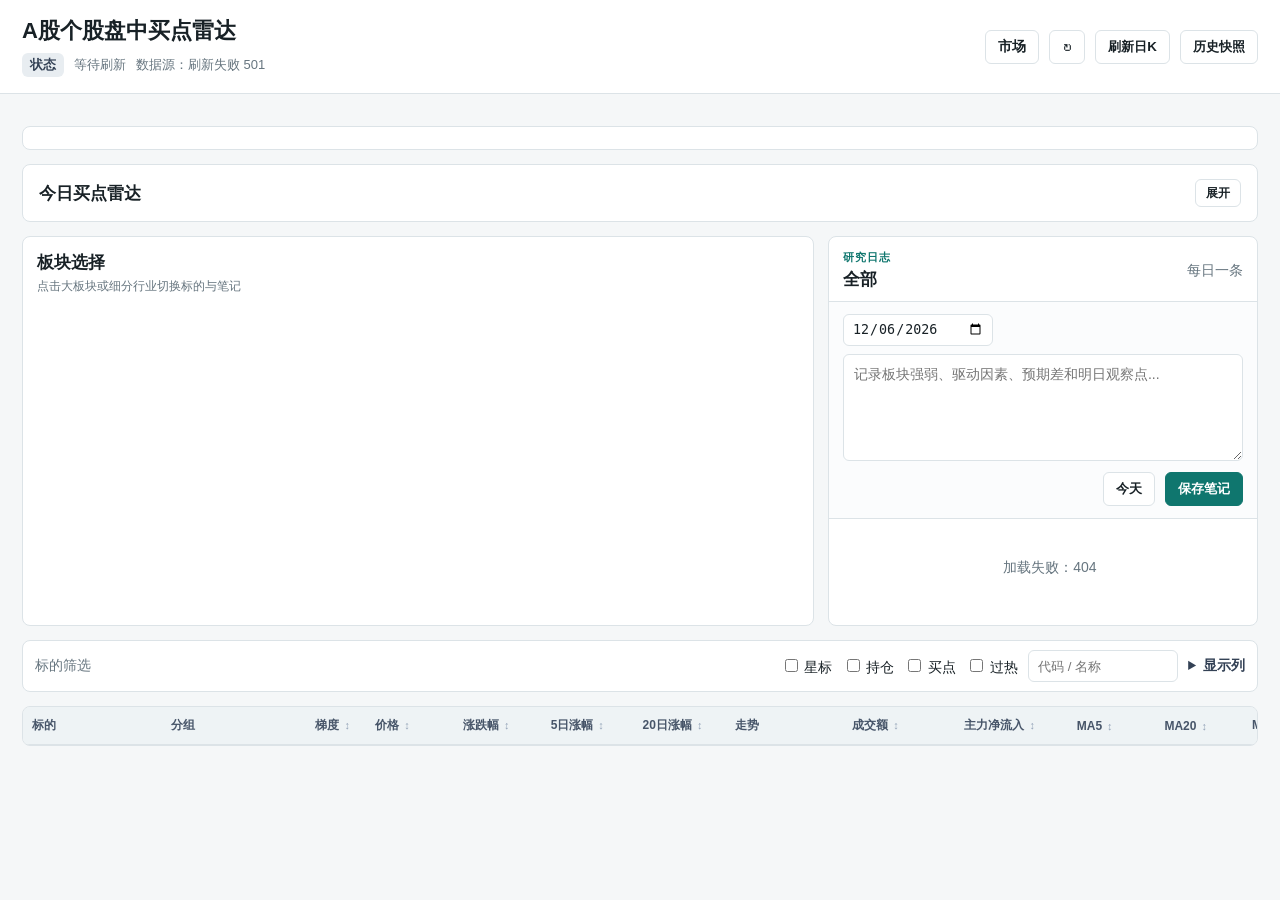
==== static/index.html @ ca3cc3cc "feat: 增加MA斜率和列配置" ====
<!doctype html>
<html lang="zh-CN">
  <head>
    <meta charset="utf-8" />
    <meta name="viewport" content="width=device-width, initial-scale=1" />
    <title>A股个股盘中买点雷达</title>
    <link rel="stylesheet" href="/static/styles.css?v=20260708" />
  </head>
  <body>
    <header class="topbar">
      <div>
        <h1>A股个股盘中买点雷达</h1>
        <div class="meta">
          <span id="sessionBadge" class="badge neutral">状态</span>
          <span id="lastUpdated">等待刷新</span>
          <span id="dataStatus">数据源：--</span>
        </div>
      </div>
      <div class="actions">
        <a class="text-btn nav-btn" href="/market">市场</a>
        <button id="refreshBtn" class="icon-btn" title="刷新行情" aria-label="刷新行情">↻</button>
        <button id="historyBtn" class="text-btn">刷新日K</button>
        <button id="snapshotBtn" class="text-btn" title="查看历史快照">历史快照</button>
      </div>
    </header>

    <main>
      <section class="summary-grid" id="summaryGrid"></section>
      <section class="market-index-panel" id="marketIndexPanel"></section>

      <section class="panel radar-panel collapsed" id="radarPanel">
        <div class="panel-head">
          <div class="panel-title-row">
            <h2>今日买点雷达</h2>
            <span id="radarCount" class="muted"></span>
          </div>
          <button id="radarToggle" class="text-btn compact" type="button" aria-expanded="false">展开</button>
        </div>
        <div id="radarList" class="radar-list"></div>
      </section>

      <section class="sector-workspace">
        <div class="sector-picker">
          <div class="workspace-head">
            <div>
              <h2>板块选择</h2>
              <span class="muted">点击大板块或细分行业切换标的与笔记</span>
            </div>
          </div>
          <div class="segmented" id="groupFilter"></div>
        </div>

        <aside class="notes-panel">
          <div class="notes-head">
            <div>
              <div class="notes-kicker">研究日志</div>
              <h2 id="noteScopeTitle">全部</h2>
            </div>
            <span class="muted">每日一条</span>
          </div>
          <div class="note-editor">
            <input id="noteDate" class="note-date" type="date" />
            <textarea
              id="noteContent"
              rows="4"
              maxlength="20000"
              placeholder="记录板块强弱、驱动因素、预期差和明日观察点..."
            ></textarea>
            <div class="note-editor-actions">
              <span id="noteStatus" class="muted"></span>
              <button id="noteTodayBtn" class="text-btn" type="button">今天</button>
              <button id="noteSaveBtn" class="text-btn primary" type="button">保存笔记</button>
            </div>
          </div>
          <div id="noteTimeline" class="note-timeline"></div>
        </aside>
      </section>

      <section class="toolbar table-toolbar">
        <span class="muted">标的筛选</span>
        <div class="filters">
          <label><input type="checkbox" id="starOnly" /> 星标</label>
          <label><input type="checkbox" id="holdingOnly" /> 持仓</label>
          <label><input type="checkbox" id="actionableOnly" /> 买点</label>
          <label><input type="checkbox" id="overheatOnly" /> 过热</label>
          <input id="searchInput" class="search" type="search" placeholder="代码 / 名称" />
          <details class="column-picker">
            <summary>显示列</summary>
            <div id="columnToggles" class="column-toggle-list"></div>
          </details>
        </div>
      </section>

      <section class="table-wrap">
        <table>
          <thead>
            <tr>
              <th class="col-code">标的</th>
              <th class="col-group">分组</th>
              <th class="col-tier sortable" data-sort="tier">梯度</th>
              <th class="col-price sortable" data-sort="price">价格</th>
              <th class="col-pct sortable" data-sort="pct_chg">涨跌幅</th>
              <th class="col-return-5d sortable" data-sort="return_5d">5日涨幅</th>
              <th class="col-return-20d sortable" data-sort="return_20d">20日涨幅</th>
              <th class="col-sparkline">走势</th>
              <th class="col-amount sortable" data-sort="amount">成交额</th>
              <th class="col-main-inflow sortable" data-sort="main_net_inflow">主力净流入</th>
              <th class="col-ma5-pos sortable" data-sort="dev_ma5">MA5</th>
              <th class="col-ma20-pos sortable" data-sort="dev_ma20">MA20</th>
              <th class="col-ma5-slope sortable" data-sort="ma5_slope">MA5斜率</th>
              <th class="col-ma10-slope sortable" data-sort="ma10_slope">MA10斜率</th>
              <th class="col-rsi sortable" data-sort="rsi14">RSI</th>
              <th class="col-volume-ratio sortable" data-sort="volume_ratio">量比</th>
              <th class="col-signal sortable" data-sort="signal">信号</th>
              <th class="col-signal-detail hidden-col">信号说明</th>
              <th class="col-action hidden-col">动作</th>
            </tr>
          </thead>
          <tbody id="stockBody"></tbody>
        </table>
      </section>
    </main>

    <div id="snapshotOverlay" class="overlay hidden">
      <div class="overlay-card">
        <div class="overlay-head">
          <h2>历史快照</h2>
          <button id="snapshotClose" class="icon-btn" aria-label="关闭">✕</button>
        </div>
        <div id="snapshotList" class="snapshot-list"></div>
      </div>
    </div>

    <script src="/static/app.js?v=20260708"></script>
  </body>
</html>
---- static/styles.css ----
:root {
  --bg: #f5f7f8;
  --panel: #ffffff;
  --text: #182126;
  --muted: #66757f;
  --line: #dce3e7;
  --teal: #0f766e;
  --blue: #2563eb;
  --amber: #b45309;
  --red: #dc2626;
  --green: #15803d;
  --slate: #334155;
}

* {
  box-sizing: border-box;
}

body {
  margin: 0;
  min-width: 1180px;
  background: var(--bg);
  color: var(--text);
  font-family: "Microsoft YaHei", "Segoe UI", Arial, sans-serif;
  font-size: 14px;
  letter-spacing: 0;
}

.topbar {
  position: sticky;
  top: 0;
  z-index: 10;
  display: flex;
  align-items: center;
  justify-content: space-between;
  padding: 16px 22px;
  border-bottom: 1px solid var(--line);
  background: rgba(255, 255, 255, 0.96);
}

h1,
h2 {
  margin: 0;
  font-weight: 700;
}

h1 {
  font-size: 22px;
}

h2 {
  font-size: 17px;
}

main {
  padding: 18px 22px 28px;
}

.meta,
.actions,
.filters,
.panel-head {
  display: flex;
  align-items: center;
  gap: 10px;
}

.meta {
  margin-top: 7px;
  color: var(--muted);
  font-size: 13px;
}

.badge,
.signal-pill {
  display: inline-flex;
  align-items: center;
  justify-content: center;
  min-height: 24px;
  padding: 2px 8px;
  border-radius: 6px;
  font-weight: 700;
  white-space: nowrap;
}

.badge.neutral {
  background: #e8edf1;
  color: var(--slate);
}

.badge.open {
  background: #dcfce7;
  color: var(--green);
}

.badge.closed {
  background: #f1f5f9;
  color: var(--slate);
}

.icon-btn,
.text-btn {
  height: 34px;
  border: 1px solid var(--line);
  border-radius: 6px;
  background: #fff;
  color: var(--text);
  cursor: pointer;
}

.icon-btn {
  width: 36px;
  font-size: 18px;
}

.text-btn {
  padding: 0 12px;
  font-weight: 700;
}

.nav-btn {
  display: inline-flex;
  align-items: center;
  justify-content: center;
  text-decoration: none;
}

.icon-btn:hover,
.text-btn:hover {
  border-color: #94a3b8;
}

.summary-grid {
  display: grid;
  grid-template-columns: repeat(5, minmax(0, 1fr)) 2fr repeat(3, minmax(0, 1fr));
  gap: 12px;
  margin-bottom: 14px;
}

.summary-item,
.market-index-panel,
.panel,
.toolbar,
.table-wrap {
  border: 1px solid var(--line);
  border-radius: 8px;
  background: var(--panel);
}

.summary-item {
  padding: 13px 14px;
}

.summary-label {
  color: var(--muted);
  font-size: 12px;
}

.summary-value {
  margin-top: 5px;
  font-size: 24px;
  font-weight: 800;
}

.summary-wide {
  grid-column: span 1;
}

.market-index-panel {
  margin-bottom: 14px;
  padding: 11px 14px;
}

.market-index-list {
  display: grid;
  grid-template-columns: repeat(4, minmax(0, 1fr));
  gap: 10px;
}

.market-index-item {
  display: grid;
  grid-template-columns: minmax(86px, 0.75fr) minmax(110px, 1fr);
  align-items: center;
  gap: 9px;
  min-width: 0;
}

.market-index-name {
  color: var(--muted);
  font-size: 12px;
  font-weight: 700;
}

.market-index-point {
  margin-top: 2px;
  font-size: 18px;
  font-weight: 900;
}

.market-index-anchor {
  display: flex;
  flex-wrap: wrap;
  column-gap: 8px;
  row-gap: 1px;
  margin-top: 1px;
  color: var(--muted);
  font-size: 11px;
}

.market-index-change {
  display: flex;
  gap: 7px;
  margin-top: 1px;
  font-size: 12px;
  white-space: nowrap;
}

.market-index-chart {
  min-width: 0;
}

.market-sparkline {
  display: block;
  width: 100%;
  height: 42px;
}

.market-index-empty {
  padding-top: 14px;
}

.up-down-bar {
  display: flex;
  align-items: center;
  gap: 8px;
  font-size: 18px;
}

.bar-track {
  flex: 1;
  display: flex;
  height: 14px;
  border-radius: 4px;
  background: #e8edf1;
  overflow: hidden;
}

.bar-fill {
  height: 100%;
  min-width: 0;
}

.up-fill {
  background: var(--red);
  border-radius: 4px 0 0 4px;
}

.down-fill {
  background: var(--green);
  border-radius: 0 4px 4px 0;
}

.group-pct {
  margin-left: 6px;
  font-size: 11px;
  font-weight: 700;
}

.group-cluster {
  display: inline-flex;
  align-items: center;
  flex-wrap: wrap;
  gap: 6px;
  padding: 6px 8px;
  border: 1.5px dashed #b0bec5;
  border-radius: 8px;
  background: #f5f8fa;
  margin-left: 4px;
}

.group-cluster-label {
  color: var(--muted);
  font-size: 12px;
  font-weight: 800;
  padding: 0 2px;
}

.group-cluster button {
  font-size: 12px;
  height: 26px;
  padding: 0 8px;
}

.group-cluster button.active {
  border-color: var(--teal);
  background: #e6fffb;
  color: var(--teal);
  font-weight: 800;
}

.segmented button .group-pct {
  pointer-events: none;
}

.group-star-toggle {
  display: inline-flex;
  align-items: center;
  justify-content: center;
  width: 16px;
  height: 16px;
  margin-left: 4px;
  border-radius: 4px;
  color: #b0b8c1;
  line-height: 1;
  cursor: pointer;
  user-select: none;
}

.group-star-toggle:hover {
  background: #fef3c7;
  color: #ca8a04;
}

.group-star-toggle.starred {
  color: #ca8a04;
}

.panel {
  margin-bottom: 14px;
}

.panel-head {
  justify-content: space-between;
  padding: 14px 16px 10px;
}

.panel-title-row {
  display: flex;
  align-items: baseline;
  gap: 10px;
}

.text-btn.compact {
  height: 28px;
  padding: 0 10px;
  font-size: 12px;
}

.muted {
  color: var(--muted);
}

.radar-panel.collapsed .radar-list {
  display: none;
}

.radar-panel.collapsed .panel-head {
  padding-bottom: 14px;
}

.radar-list {
  display: grid;
  grid-template-columns: repeat(4, minmax(0, 1fr));
  gap: 10px;
  padding: 0 16px 16px;
}

.radar-card {
  border: 1px solid var(--line);
  border-radius: 8px;
  padding: 11px 12px;
  min-height: 118px;
  background: #fbfcfd;
}

.radar-title {
  display: flex;
  justify-content: space-between;
  gap: 8px;
  font-weight: 800;
}

.radar-metrics {
  display: grid;
  grid-template-columns: 1fr 1fr;
  gap: 4px 10px;
  margin: 9px 0;
  color: var(--muted);
  font-size: 12px;
}

.radar-action {
  color: var(--text);
  line-height: 1.45;
}

.toolbar {
  display: flex;
  align-items: center;
  justify-content: space-between;
  gap: 14px;
  margin-bottom: 14px;
  padding: 12px;
}

.sector-workspace {
  display: grid;
  grid-template-columns: minmax(720px, 1.35fr) minmax(430px, 0.65fr);
  gap: 14px;
  margin-bottom: 14px;
}

.sector-picker,
.notes-panel {
  border: 1px solid var(--line);
  border-radius: 8px;
  background: var(--panel);
}

.sector-picker {
  min-height: 390px;
  padding: 14px;
}

.workspace-head,
.notes-head,
.note-editor-actions {
  display: flex;
  align-items: center;
  justify-content: space-between;
  gap: 10px;
}

.workspace-head {
  margin-bottom: 12px;
}

.workspace-head .muted {
  display: inline-block;
  margin-top: 4px;
  font-size: 12px;
}

.segmented {
  display: flex;
  flex-wrap: wrap;
  gap: 6px;
  max-width: none;
}

.segmented button {
  height: 30px;
  border: 1px solid var(--line);
  border-radius: 6px;
  background: #fff;
  color: var(--slate);
  cursor: pointer;
}

.segmented button.active {
  border-color: var(--teal);
  background: #e6fffb;
  color: var(--teal);
  font-weight: 800;
}

.group-family-btn {
  border: 0 !important;
  background: transparent !important;
  color: var(--muted) !important;
  font-size: 12px !important;
  font-weight: 800;
  padding: 0 2px !important;
  display: inline-flex !important;
  align-items: center;
  gap: 2px;
}

.group-family-btn:hover,
.group-family-btn.active {
  color: var(--teal) !important;
}

.family-breadth {
  margin-left: 4px;
  font-size: 12px;
  font-weight: 700;
  color: var(--muted);
  white-space: nowrap;
}

.notes-panel {
  min-height: 390px;
  max-height: 520px;
  display: flex;
  flex-direction: column;
  overflow: hidden;
}

.notes-head {
  padding: 13px 14px 10px;
  border-bottom: 1px solid var(--line);
}

.notes-kicker {
  margin-bottom: 3px;
  color: var(--teal);
  font-size: 11px;
  font-weight: 800;
  letter-spacing: 0.08em;
}

.note-editor {
  padding: 12px 14px;
  border-bottom: 1px solid var(--line);
  background: #fbfcfd;
}

.note-date {
  width: 150px;
  height: 32px;
  margin-bottom: 8px;
  padding: 0 8px;
  border: 1px solid var(--line);
  border-radius: 6px;
  background: #fff;
  color: var(--text);
}

.note-editor textarea {
  width: 100%;
  min-height: 92px;
  resize: vertical;
  padding: 9px 10px;
  border: 1px solid var(--line);
  border-radius: 6px;
  background: #fff;
  color: var(--text);
  font: inherit;
  line-height: 1.55;
}

.note-editor textarea:focus,
.note-date:focus {
  border-color: var(--teal);
  outline: 2px solid rgba(15, 118, 110, 0.12);
}

.note-editor-actions {
  margin-top: 8px;
}

.note-editor-actions #noteStatus {
  flex: 1;
  font-size: 12px;
}

.text-btn.primary {
  border-color: var(--teal);
  background: var(--teal);
  color: #fff;
}

.note-timeline {
  flex: 1;
  overflow-y: auto;
  padding: 12px 14px 14px 28px;
}

.note-entry {
  position: relative;
  padding: 0 0 18px 18px;
  border-left: 2px solid #cbd5e1;
}

.note-entry:last-child {
  padding-bottom: 0;
  border-left-color: transparent;
}

.note-entry::before {
  content: "";
  position: absolute;
  left: -6px;
  top: 4px;
  width: 10px;
  height: 10px;
  border: 2px solid #fff;
  border-radius: 50%;
  background: var(--teal);
  box-shadow: 0 0 0 1px var(--teal);
}

.note-entry-head {
  display: flex;
  align-items: center;
  justify-content: space-between;
  gap: 8px;
  margin-bottom: 6px;
}

.note-entry-date {
  font-weight: 800;
}

.note-entry-time {
  margin-left: 7px;
  color: var(--muted);
  font-size: 11px;
}

.note-entry-actions {
  display: flex;
  gap: 6px;
}

.note-entry-actions button {
  border: 0;
  background: transparent;
  color: var(--teal);
  cursor: pointer;
  font-size: 12px;
}

.note-entry-actions .note-delete {
  color: #b91c1c;
}

.note-entry-content {
  color: #334155;
  line-height: 1.65;
  overflow-wrap: anywhere;
}

.note-empty {
  padding: 28px 8px;
  color: var(--muted);
  text-align: center;
}

.table-toolbar {
  padding: 9px 12px;
}

.filters label {
  white-space: nowrap;
}

.column-picker {
  position: relative;
}

.column-picker summary {
  cursor: pointer;
  font-weight: 700;
  color: var(--slate);
  white-space: nowrap;
}

.column-toggle-list {
  position: absolute;
  right: 0;
  z-index: 20;
  display: grid;
  grid-template-columns: repeat(2, max-content);
  gap: 6px 12px;
  min-width: 260px;
  margin-top: 8px;
  padding: 10px 12px;
  border: 1px solid var(--line);
  border-radius: 8px;
  background: #fff;
  box-shadow: 0 10px 24px rgba(15, 23, 42, 0.12);
}

.hidden-col {
  display: none !important;
}

.search {
  height: 32px;
  width: 150px;
  border: 1px solid var(--line);
  border-radius: 6px;
  padding: 0 9px;
}

.market-main {
  max-width: 1680px;
  margin: 0 auto;
}

.market-date {
  margin: 0;
}

.market-summary-grid {
  grid-template-columns: repeat(5, minmax(0, 1fr));
}

.market-toolbar {
  margin-top: 0;
}

.market-select {
  height: 32px;
  min-width: 132px;
  border: 1px solid var(--line);
  border-radius: 6px;
  padding: 0 8px;
  background: #fff;
  color: var(--text);
}

.market-search {
  width: 240px;
}

.market-layout {
  display: grid;
  grid-template-columns: minmax(420px, 0.48fr) minmax(640px, 1fr);
  gap: 14px;
  align-items: start;
}

.market-side {
  display: grid;
  gap: 14px;
}

.market-section-panel,
.market-source-panel,
.market-timeline-panel {
  margin-bottom: 0;
}

.market-sections {
  padding: 0 14px 14px;
}

.market-section {
  padding: 12px 0;
  border-top: 1px solid var(--line);
}

.market-section:first-child {
  border-top: 0;
  padding-top: 0;
}

.market-section h3 {
  margin: 0 0 8px;
  font-size: 13px;
}

.market-section-head,
.section-actions {
  display: flex;
  align-items: center;
  justify-content: space-between;
  gap: 8px;
}

.section-actions {
  flex-wrap: wrap;
}

.section-toggle {
  height: 26px;
  padding: 0 9px;
  border: 1px solid var(--line);
  border-radius: 6px;
  background: #fff;
  color: var(--teal);
  cursor: pointer;
  font-size: 12px;
  font-weight: 800;
  white-space: nowrap;
}

.section-toggle:hover {
  border-color: var(--teal);
  background: #e6fffb;
}

.market-section.collapsed .market-section-items {
  display: none;
}

.market-section-items {
  display: grid;
  gap: 8px;
}

.market-section-item {
  padding: 9px 10px;
  border: 1px solid var(--line);
  border-radius: 7px;
  background: #fbfcfd;
  line-height: 1.55;
}

.compact-empty {
  padding: 10px;
  text-align: left;
}

.market-section-item.auto-hit {
  border-color: #bfdbfe;
  background: #f8fbff;
}

.source-summary {
  display: grid;
  gap: 8px;
  padding: 0 14px 14px;
}

.source-row {
  padding: 9px 10px;
  border: 1px solid var(--line);
  border-radius: 7px;
  background: #fbfcfd;
}

.source-row > div:first-child {
  display: flex;
  justify-content: space-between;
  gap: 8px;
}

.source-row.ok strong {
  color: var(--teal);
}

.source-row.bad {
  border-color: #fecaca;
  background: #fff7f7;
}

.source-error {
  margin-top: 5px;
  color: #b91c1c;
  font-size: 12px;
  overflow-wrap: anywhere;
}

.timeline-list {
  padding: 0 16px 18px;
}

.timeline-item {
  display: grid;
  grid-template-columns: 26px minmax(0, 1fr);
  gap: 10px;
}

.timeline-stem {
  position: relative;
  display: flex;
  justify-content: center;
}

.timeline-stem::before {
  content: "";
  position: absolute;
  top: 0;
  bottom: 0;
  width: 2px;
  background: #cbd5e1;
}

.timeline-stem span {
  position: relative;
  z-index: 1;
  width: 11px;
  height: 11px;
  margin-top: 17px;
  border: 2px solid #fff;
  border-radius: 50%;
  background: var(--teal);
  box-shadow: 0 0 0 1px var(--teal);
}

.timeline-card {
  margin-bottom: 12px;
  padding: 12px 14px;
  border: 1px solid var(--line);
  border-radius: 8px;
  background: #fff;
}

.timeline-item.auto-hit .timeline-card {
  border-color: #bfdbfe;
}

.timeline-item.marked .timeline-card {
  border-color: #f59e0b;
  background: #fffbeb;
  box-shadow: inset 3px 0 0 #f59e0b;
}

.timeline-item.important-news .timeline-card {
  border-color: #fecaca;
}

.timeline-item.important-news .timeline-card h3,
.timeline-item.important-news .timeline-content {
  color: #b91c1c;
}

.timeline-head,
.timeline-actions {
  display: flex;
  align-items: center;
  justify-content: space-between;
  gap: 8px;
}

.timeline-time {
  color: var(--muted);
  font-size: 12px;
  font-weight: 700;
}

.timeline-source {
  margin-left: 8px;
  color: var(--teal);
  font-size: 12px;
  font-weight: 800;
}

.timeline-card h3 {
  margin: 8px 0 6px;
  font-size: 16px;
  line-height: 1.45;
}

.timeline-card p {
  margin: 0;
  color: #334155;
  line-height: 1.7;
  overflow-wrap: anywhere;
}

.timeline-content {
  color: #334155;
  line-height: 1.7;
  overflow-wrap: anywhere;
}

.formatted-text {
  display: grid;
  gap: 3px;
  overflow-wrap: anywhere;
}

.formatted-text strong,
.timeline-card h3 strong,
.timeline-content strong {
  font-weight: 900;
  color: #111827;
}

.timeline-item.important-news .timeline-card h3 strong,
.timeline-item.important-news .timeline-content strong {
  color: inherit;
}

.timeline-actions button {
  height: 26px;
  padding: 0 9px;
  border: 1px solid var(--line);
  border-radius: 6px;
  background: #fff;
  color: var(--text);
  cursor: pointer;
  font-size: 12px;
  font-weight: 700;
}

.timeline-actions button:hover {
  border-color: #94a3b8;
}

.timeline-actions .market-mark-btn.active {
  border-color: #f59e0b;
  background: #fef3c7;
  color: #92400e;
}

.match-tags {
  display: flex;
  flex-wrap: wrap;
  gap: 6px;
  margin-top: 9px;
}

.match-tag,
.match-reason {
  display: inline-flex;
  align-items: center;
  min-height: 22px;
  padding: 2px 7px;
  border-radius: 6px;
  font-size: 12px;
  font-weight: 700;
}

.match-tag.stock {
  background: #dbeafe;
  color: var(--blue);
}

.match-tag.group {
  background: #e6fffb;
  color: var(--teal);
}

.match-reason {
  background: #f1f5f9;
  color: var(--muted);
  font-weight: 600;
}

.importance-badge,
.duplicate-badge {
  display: inline-flex;
  align-items: center;
  min-height: 21px;
  margin-left: 6px;
  padding: 1px 7px;
  border-radius: 6px;
  font-size: 12px;
  font-weight: 800;
  vertical-align: middle;
}

.importance-badge.high {
  background: #fff;
  border: 1px solid #fecaca;
  color: #b91c1c;
}

.importance-badge.mid {
  background: #fef3c7;
  color: var(--amber);
}

.importance-badge.low {
  background: #f1f5f9;
  color: var(--muted);
}

.duplicate-badge {
  background: #e0f2fe;
  color: #0369a1;
}

.timeline-raw {
  max-height: 320px;
  overflow: auto;
  margin: 10px 0 0;
  padding: 10px;
  border: 1px solid var(--line);
  border-radius: 7px;
  background: #0f172a;
  color: #e2e8f0;
  font-size: 12px;
  line-height: 1.5;
  white-space: pre-wrap;
}

.hidden {
  display: none !important;
}

.table-wrap {
  overflow-x: auto;
}

table {
  width: 100%;
  min-width: 1680px;
  border-collapse: collapse;
  table-layout: fixed;
}

th,
td {
  padding: 10px 9px;
  border-bottom: 1px solid var(--line);
  text-align: left;
  vertical-align: middle;
}

th {
  background: #eef3f5;
  color: #475569;
  font-size: 12px;
}

th.sortable {
  cursor: pointer;
  user-select: none;
}

th.sortable::after {
  content: "↕";
  display: inline-block;
  margin-left: 5px;
  color: #94a3b8;
  font-size: 11px;
}

th.sortable.sorted {
  color: #0f766e;
}

th.sortable.sorted[data-direction="desc"]::after {
  content: "↓";
  color: #0f766e;
}

th.sortable.sorted[data-direction="asc"]::after {
  content: "↑";
  color: #0f766e;
}

th.sortable:hover {
  background: #e2edf0;
}

tbody tr {
  cursor: pointer;
}

tbody tr:hover {
  background: #f8fafc;
}

.col-code {
  width: 130px;
}

.col-group {
  width: 135px;
}

.col-tier {
  width: 56px;
}

.col-price {
  width: 82px;
}

.col-pct {
  width: 82px;
}

.col-return-5d,
.col-return-20d {
  width: 86px;
}

.col-sparkline {
  width: 110px;
}

.col-amount,
.col-main-inflow {
  width: 105px;
}

.col-ma5-pos,
.col-ma5-slope,
.col-ma10-slope,
.col-ma20-pos {
  width: 82px;
}

.col-rsi,
.col-volume-ratio {
  width: 82px;
}

.col-signal {
  width: 102px;
}

.col-signal-detail {
  width: 360px;
  min-width: 280px;
}

.col-action {
  width: 160px;
}

.sparkline {
  display: block;
  width: 100%;
  height: 30px;
}

.signal-detail {
  font-size: 12px;
  color: var(--slate);
  line-height: 1.5;
  white-space: normal;
  word-break: break-all;
}

.stock-name {
  font-weight: 800;
}

.stock-code {
  margin-top: 2px;
  color: var(--muted);
  font-size: 12px;
}

.stock-code-line {
  display: flex;
  align-items: center;
  gap: 6px;
  margin-top: 3px;
}

.group-cell {
  line-height: 1.35;
}

.group-main,
.group-extra {
  display: block;
}

.group-extra {
  margin-top: 3px;
  color: var(--muted);
  font-size: 12px;
  overflow-wrap: anywhere;
}

.copy-code {
  height: 20px;
  padding: 0 5px;
  border: 1px solid transparent;
  border-radius: 4px;
  background: transparent;
  color: #47739a;
  font: inherit;
  font-size: 12px;
  cursor: copy;
  user-select: text;
}

.copy-code:hover {
  border-color: #b7c9d6;
  background: #eef6fa;
}

.copy-code.restricted-board-code {
  color: var(--amber);
  font-weight: 800;
  text-decoration: underline dotted currentColor 2px;
  text-underline-offset: 3px;
}

.copy-code.copied {
  border-color: #86efac;
  background: #dcfce7;
  color: var(--green);
  font-weight: 800;
}

.board-badge {
  display: inline-flex;
  align-items: center;
  justify-content: center;
  min-width: 18px;
  height: 18px;
  padding: 0 4px;
  border-radius: 5px;
  background: #fef3c7;
  color: var(--amber);
  font-size: 11px;
  font-weight: 900;
  line-height: 1;
  vertical-align: middle;
  white-space: nowrap;
}

.board-badge.sci {
  background: #ede9fe;
  color: #6d28d9;
}

.stock-code .board-badge {
  margin: 0 4px;
}

.watch-mark {
  color: var(--muted);
  font-size: 12px;
}

.star {
  color: #ca8a04;
}

.star-toggle {
  display: inline-flex;
  align-items: center;
  justify-content: center;
  width: 22px;
  height: 22px;
  padding: 0;
  border: none;
  border-radius: 4px;
  background: transparent;
  color: #b0b8c1;
  font-size: 16px;
  line-height: 1;
  cursor: pointer;
  user-select: none;
  transition: color 0.15s, background 0.15s;
}

.star-toggle:hover {
  background: #fef3c7;
  color: #ca8a04;
}

.star-toggle.starred {
  color: #ca8a04;
}

.star-toggle.starred:hover {
  background: #fef3c7;
  color: #a16207;
}

.holding-toggle {
  display: inline-flex;
  align-items: center;
  justify-content: center;
  min-width: 22px;
  height: 20px;
  padding: 0 4px;
  border: 1px solid #cbd5e1;
  border-radius: 4px;
  background: #fff;
  color: #94a3b8;
  font-size: 11px;
  font-weight: 800;
  line-height: 1;
  cursor: pointer;
}

.holding-toggle:hover {
  border-color: var(--teal);
  color: var(--teal);
}

.holding-toggle.active {
  border-color: var(--teal);
  background: #ccfbf1;
  color: var(--teal);
}

.pos {
  color: var(--red);
  font-weight: 800;
}

.neg {
  color: var(--green);
  font-weight: 800;
}

.signal-pill.buy {
  background: #dcfce7;
  color: var(--green);
}

.signal-pill.watch {
  background: #dbeafe;
  color: var(--blue);
}

.signal-pill.wait {
  background: #fef3c7;
  color: var(--amber);
}

.signal-pill.hot,
.signal-pill.weak {
  background: #fee2e2;
  color: var(--red);
}

.signal-pill.neutral {
  background: #f1f5f9;
  color: var(--slate);
}

.tier-badge {
  display: inline-flex;
  align-items: center;
  justify-content: center;
  min-height: 22px;
  padding: 2px 8px;
  border-radius: 10px;
  font-weight: 800;
  font-size: 12px;
  white-space: nowrap;
}

.tier-badge.t1 {
  background: #dcfce7;
  color: var(--green);
}

.tier-badge.t2 {
  background: #dbeafe;
  color: var(--blue);
}

.tier-badge.t3 {
  background: #fef3c7;
  color: var(--amber);
}

.detail-row td {
  background: #fbfcfd;
  padding: 0;
}

.detail {
  display: grid;
  grid-template-columns: 1.2fr 1fr 1fr;
  gap: 14px;
  padding: 14px 16px;
  cursor: default;
}

.detail h3 {
  margin: 0 0 8px;
  font-size: 13px;
}

.detail ul {
  margin: 0;
  padding-left: 18px;
  color: #334155;
  line-height: 1.55;
}

.stock-note-panel {
  grid-column: 1 / -1;
  margin-top: 2px;
  padding-top: 14px;
  border-top: 1px solid var(--line);
}

.stock-note-heading {
  display: flex;
  align-items: center;
  justify-content: space-between;
  gap: 10px;
  margin-bottom: 10px;
}

.stock-note-heading h3 {
  margin: 0;
}

.stock-note-workspace {
  display: grid;
  grid-template-columns: minmax(320px, 0.8fr) minmax(420px, 1.2fr);
  gap: 14px;
}

.stock-note-editor {
  padding: 11px;
  border: 1px solid var(--line);
  border-radius: 7px;
  background: #fff;
}

.stock-note-editor textarea {
  width: 100%;
  min-height: 90px;
  resize: vertical;
  padding: 9px 10px;
  border: 1px solid var(--line);
  border-radius: 6px;
  background: #fff;
  color: var(--text);
  font: inherit;
  line-height: 1.55;
}

.stock-note-editor textarea:focus {
  border-color: var(--teal);
  outline: 2px solid rgba(15, 118, 110, 0.12);
}

.stock-note-timeline {
  max-height: 245px;
  overflow-y: auto;
  padding: 9px 10px 9px 24px;
  border: 1px solid var(--line);
  border-radius: 7px;
  background: #fff;
}

.empty {
  padding: 18px;
  color: var(--muted);
}

/* ── Snapshot Overlay ── */

.overlay {
  position: fixed;
  inset: 0;
  z-index: 100;
  display: flex;
  align-items: flex-start;
  justify-content: center;
  padding-top: 80px;
  background: rgba(0, 0, 0, 0.35);
}

.overlay.hidden {
  display: none;
}

.overlay-card {
  width: 520px;
  max-height: 70vh;
  border-radius: 10px;
  background: var(--panel);
  box-shadow: 0 8px 30px rgba(0, 0, 0, 0.18);
  display: flex;
  flex-direction: column;
  overflow: hidden;
}

.overlay-head {
  display: flex;
  align-items: center;
  justify-content: space-between;
  padding: 16px 20px;
  border-bottom: 1px solid var(--line);
}

.overlay-head h2 {
  font-size: 17px;
}

.snapshot-list {
  overflow-y: auto;
  padding: 10px 12px;
}

.snapshot-item {
  display: flex;
  align-items: center;
  gap: 14px;
  padding: 12px 14px;
  border: 1px solid var(--line);
  border-radius: 8px;
  margin-bottom: 8px;
  background: #fbfcfd;
  transition: background 0.15s;
}

.snapshot-item:hover {
  background: #f0f7f7;
}

.snapshot-item.active {
  border-color: var(--teal);
  background: #e6fffb;
}

.snapshot-time {
  font-weight: 700;
  font-size: 14px;
  white-space: nowrap;
}

.snapshot-stats {
  flex: 1;
  display: flex;
  gap: 10px;
  color: var(--muted);
  font-size: 13px;
}

.snapshot-actions {
  display: flex;
  gap: 8px;
}

.snapshot-view-btn {
  height: 28px;
  padding: 0 14px;
  border: 1px solid var(--line);
  border-radius: 6px;
  background: #fff;
  color: var(--teal);
  font-weight: 700;
  font-size: 13px;
  cursor: pointer;
  white-space: nowrap;
}

.snapshot-view-btn:hover {
  border-color: var(--teal);
  background: #e6fffb;
}

.snapshot-delete-btn {
  height: 28px;
  padding: 0 12px;
  border: 1px solid #fecaca;
  border-radius: 6px;
  background: #fff;
  color: #b91c1c;
  font-weight: 700;
  font-size: 13px;
  cursor: pointer;
  white-space: nowrap;
}

.snapshot-delete-btn:hover {
  border-color: #dc2626;
  background: #fef2f2;
}

@media (max-width: 900px) {
  body {
    min-width: 0;
  }

  .topbar,
  .toolbar {
    align-items: flex-start;
    flex-direction: column;
  }

  .summary-grid,
  .market-summary-grid,
  .radar-list {
    grid-template-columns: 1fr;
  }

  .market-index-list {
    grid-template-columns: 1fr;
  }

  .sector-workspace {
    grid-template-columns: 1fr;
  }

  .market-layout {
    grid-template-columns: 1fr;
  }

  .market-search {
    width: 100%;
  }

  .timeline-head {
    align-items: flex-start;
    flex-direction: column;
  }

  .stock-note-workspace {
    grid-template-columns: 1fr;
  }

  .table-wrap {
    overflow-x: auto;
  }
}
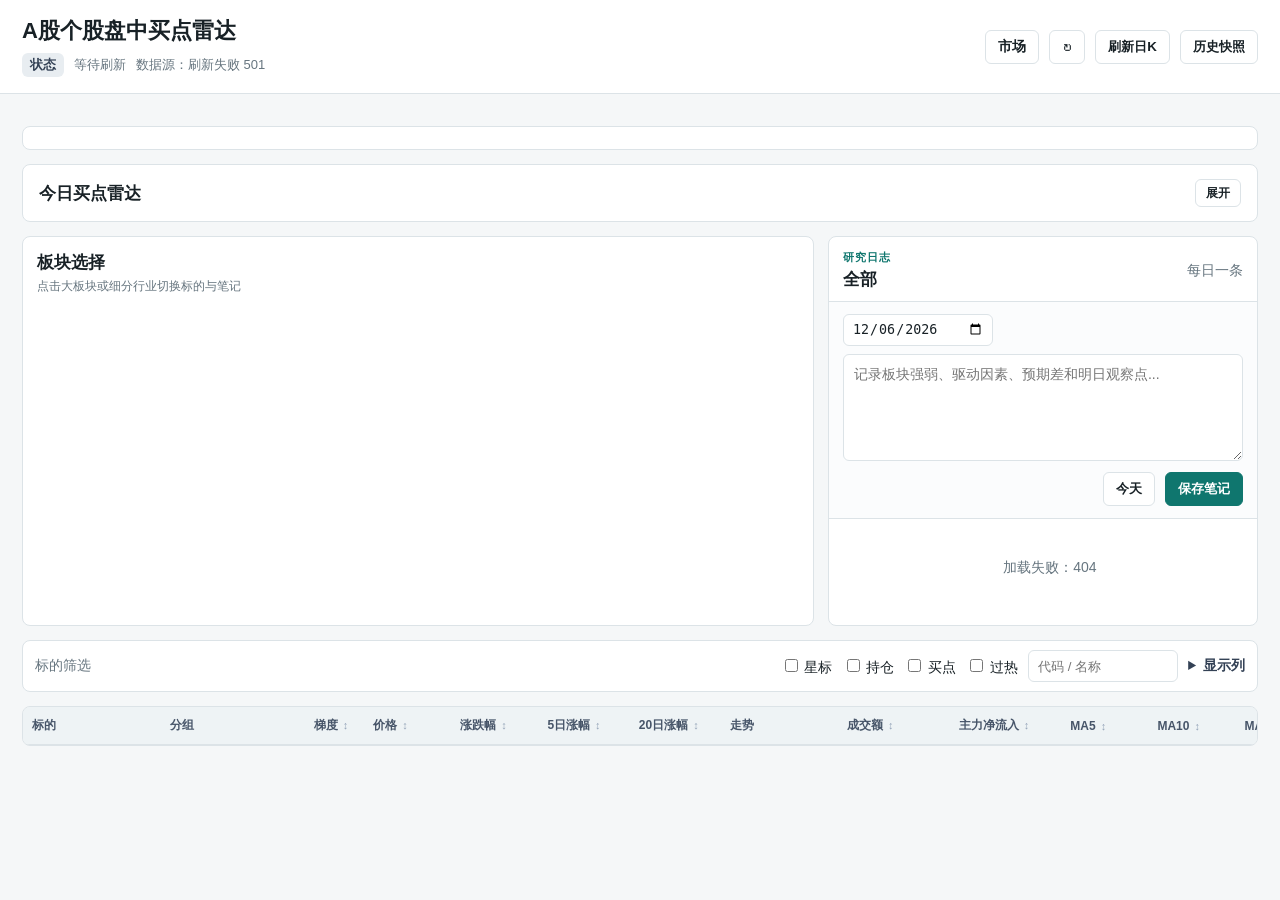
==== commit d322286d: "feat: 补充MA10位置和MA20斜率" ====
--- a/static/index.html
+++ b/static/index.html
@@ -106,9 +106,11 @@
               <th class="col-amount sortable" data-sort="amount">成交额</th>
               <th class="col-main-inflow sortable" data-sort="main_net_inflow">主力净流入</th>
               <th class="col-ma5-pos sortable" data-sort="dev_ma5">MA5</th>
+              <th class="col-ma10-pos sortable" data-sort="dev_ma10">MA10</th>
               <th class="col-ma20-pos sortable" data-sort="dev_ma20">MA20</th>
               <th class="col-ma5-slope sortable" data-sort="ma5_slope">MA5斜率</th>
               <th class="col-ma10-slope sortable" data-sort="ma10_slope">MA10斜率</th>
+              <th class="col-ma20-slope sortable" data-sort="ma20_slope">MA20斜率</th>
               <th class="col-rsi sortable" data-sort="rsi14">RSI</th>
               <th class="col-volume-ratio sortable" data-sort="volume_ratio">量比</th>
               <th class="col-signal sortable" data-sort="signal">信号</th>
--- a/static/styles.css
+++ b/static/styles.css
@@ -1081,7 +1081,7 @@
 
 table {
   width: 100%;
-  min-width: 1680px;
+  min-width: 1844px;
   border-collapse: collapse;
   table-layout: fixed;
 }
@@ -1174,9 +1174,11 @@
 }
 
 .col-ma5-pos,
+.col-ma10-pos,
+.col-ma20-pos,
 .col-ma5-slope,
 .col-ma10-slope,
-.col-ma20-pos {
+.col-ma20-slope {
   width: 82px;
 }
 
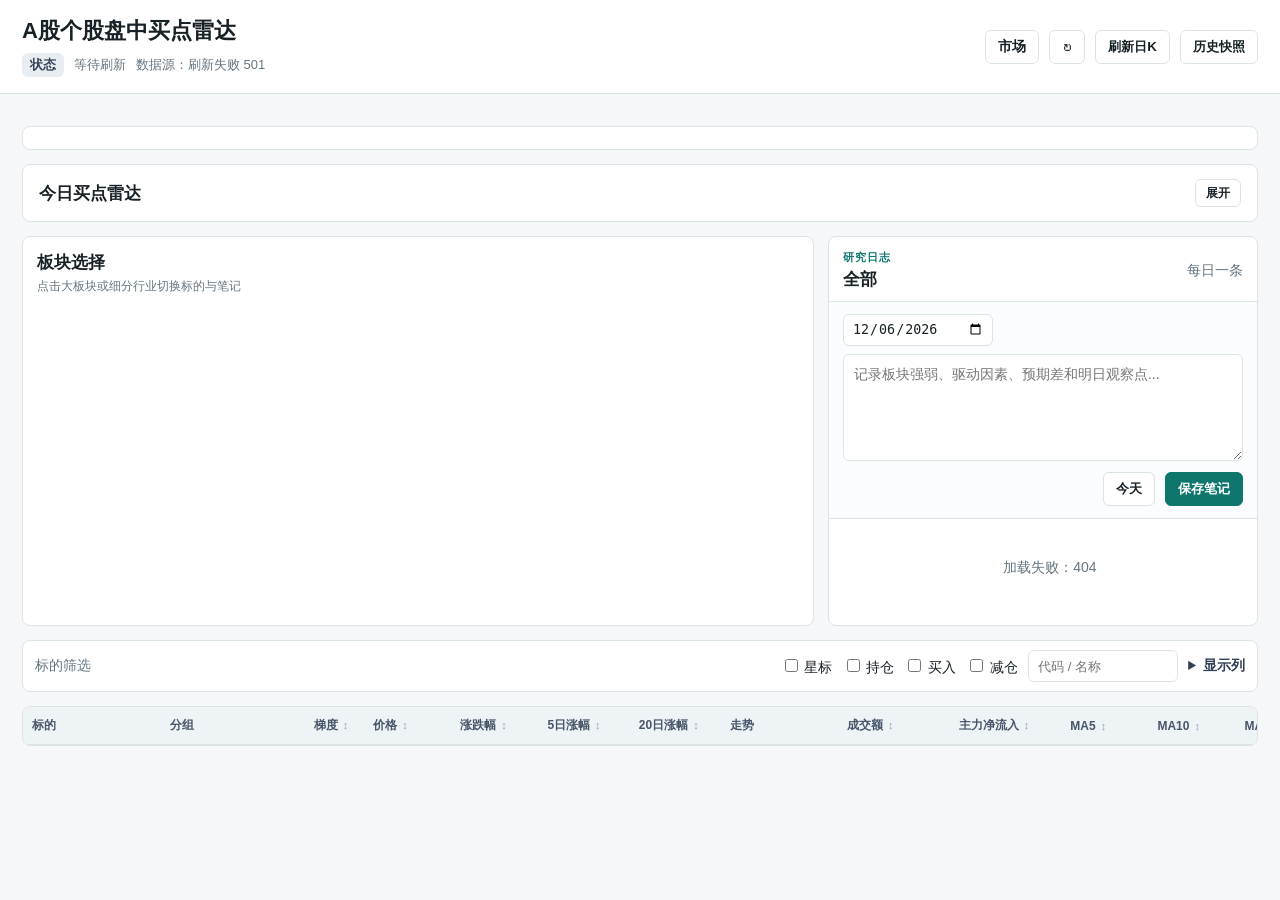
==== commit 13ffb49c: "feat: 改用MA5和MA10生成个股信号" ====
--- a/static/index.html
+++ b/static/index.html
@@ -81,8 +81,8 @@
         <div class="filters">
           <label><input type="checkbox" id="starOnly" /> 星标</label>
           <label><input type="checkbox" id="holdingOnly" /> 持仓</label>
-          <label><input type="checkbox" id="actionableOnly" /> 买点</label>
-          <label><input type="checkbox" id="overheatOnly" /> 过热</label>
+          <label><input type="checkbox" id="actionableOnly" /> 买入</label>
+          <label><input type="checkbox" id="reduceOnly" /> 减仓</label>
           <input id="searchInput" class="search" type="search" placeholder="代码 / 名称" />
           <details class="column-picker">
             <summary>显示列</summary>
--- a/static/styles.css
+++ b/static/styles.css
@@ -1012,6 +1012,11 @@
   color: var(--blue);
 }
 
+.match-tag .stock-code-link {
+  margin-left: 4px;
+  color: inherit;
+}
+
 .match-tag.group {
   background: #e6fffb;
   color: var(--teal);
@@ -1229,6 +1234,24 @@
   align-items: center;
   gap: 6px;
   margin-top: 3px;
+}
+
+.stock-code-link {
+  color: #2563eb;
+  font-weight: 700;
+  text-decoration: none;
+  text-underline-offset: 3px;
+}
+
+.stock-code-link:hover {
+  text-decoration: underline;
+}
+
+.stock-code-link.restricted-board-code {
+  color: var(--amber);
+  font-weight: 800;
+  text-decoration: underline dotted currentColor 2px;
+  text-underline-offset: 3px;
 }
 
 .group-cell {
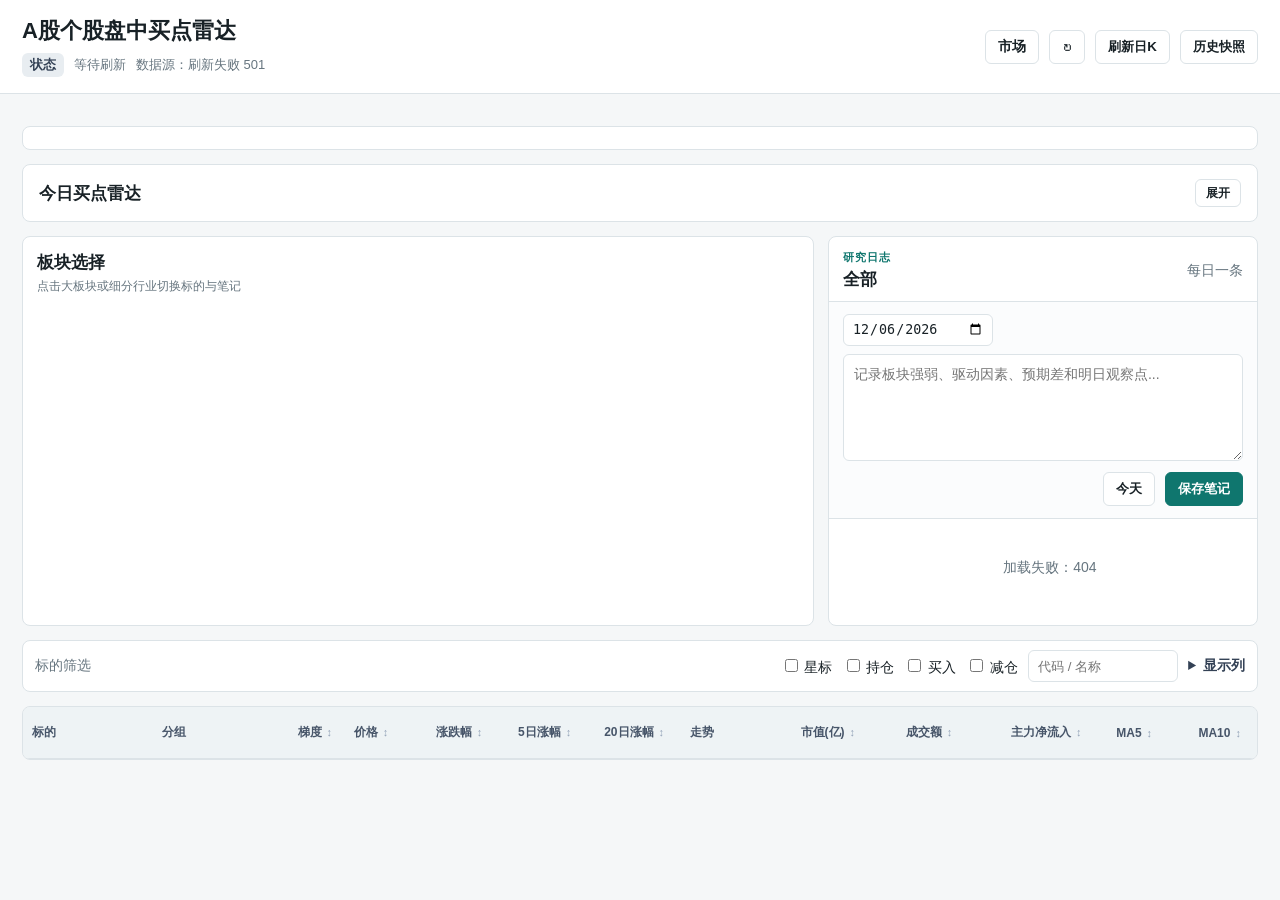
==== commit 863625fa: "feat: 优化股票池分类和板块视图" ====
--- a/static/index.html
+++ b/static/index.html
@@ -4,7 +4,7 @@
     <meta charset="utf-8" />
     <meta name="viewport" content="width=device-width, initial-scale=1" />
     <title>A股个股盘中买点雷达</title>
-    <link rel="stylesheet" href="/static/styles.css?v=20260708" />
+    <link rel="stylesheet" href="/static/styles.css?v=20260830-2" />
   </head>
   <body>
     <header class="topbar">
@@ -103,6 +103,7 @@
               <th class="col-return-5d sortable" data-sort="return_5d">5日涨幅</th>
               <th class="col-return-20d sortable" data-sort="return_20d">20日涨幅</th>
               <th class="col-sparkline">走势</th>
+              <th class="col-market-cap sortable" data-sort="market_cap">市值(亿)</th>
               <th class="col-amount sortable" data-sort="amount">成交额</th>
               <th class="col-main-inflow sortable" data-sort="main_net_inflow">主力净流入</th>
               <th class="col-ma5-pos sortable" data-sort="dev_ma5">MA5</th>
@@ -133,6 +134,6 @@
       </div>
     </div>
 
-    <script src="/static/app.js?v=20260708"></script>
+    <script src="/static/app.js?v=20260830-2"></script>
   </body>
 </html>
--- a/static/styles.css
+++ b/static/styles.css
@@ -9,6 +9,8 @@
   --amber: #b45309;
   --red: #dc2626;
   --green: #15803d;
+  --purple: #7e22ce;
+  --deep-green: #065f46;
   --slate: #334155;
 }
 
@@ -266,6 +268,16 @@
   font-weight: 700;
 }
 
+.group-pct.strong-pos {
+  color: var(--purple);
+  font-weight: 900;
+}
+
+.group-pct.strong-neg {
+  color: var(--deep-green);
+  font-weight: 900;
+}
+
 .group-cluster {
   display: inline-flex;
   align-items: center;
@@ -276,6 +288,29 @@
   border-radius: 8px;
   background: #f5f8fa;
   margin-left: 4px;
+}
+
+.family-cluster {
+  cursor: grab;
+  transition: border-color 0.15s ease, background 0.15s ease, opacity 0.15s ease;
+}
+
+.family-cluster:active {
+  cursor: grabbing;
+}
+
+.family-cluster.dragging {
+  opacity: 0.55;
+  border-color: var(--teal);
+}
+
+.family-cluster.drop-target {
+  border-color: var(--teal);
+  background: #e6fffb;
+}
+
+.family-cluster.drop-after {
+  box-shadow: inset -3px 0 0 var(--teal);
 }
 
 .group-cluster-label {
@@ -1173,6 +1208,7 @@
   width: 110px;
 }
 
+.col-market-cap,
 .col-amount,
 .col-main-inflow {
   width: 105px;
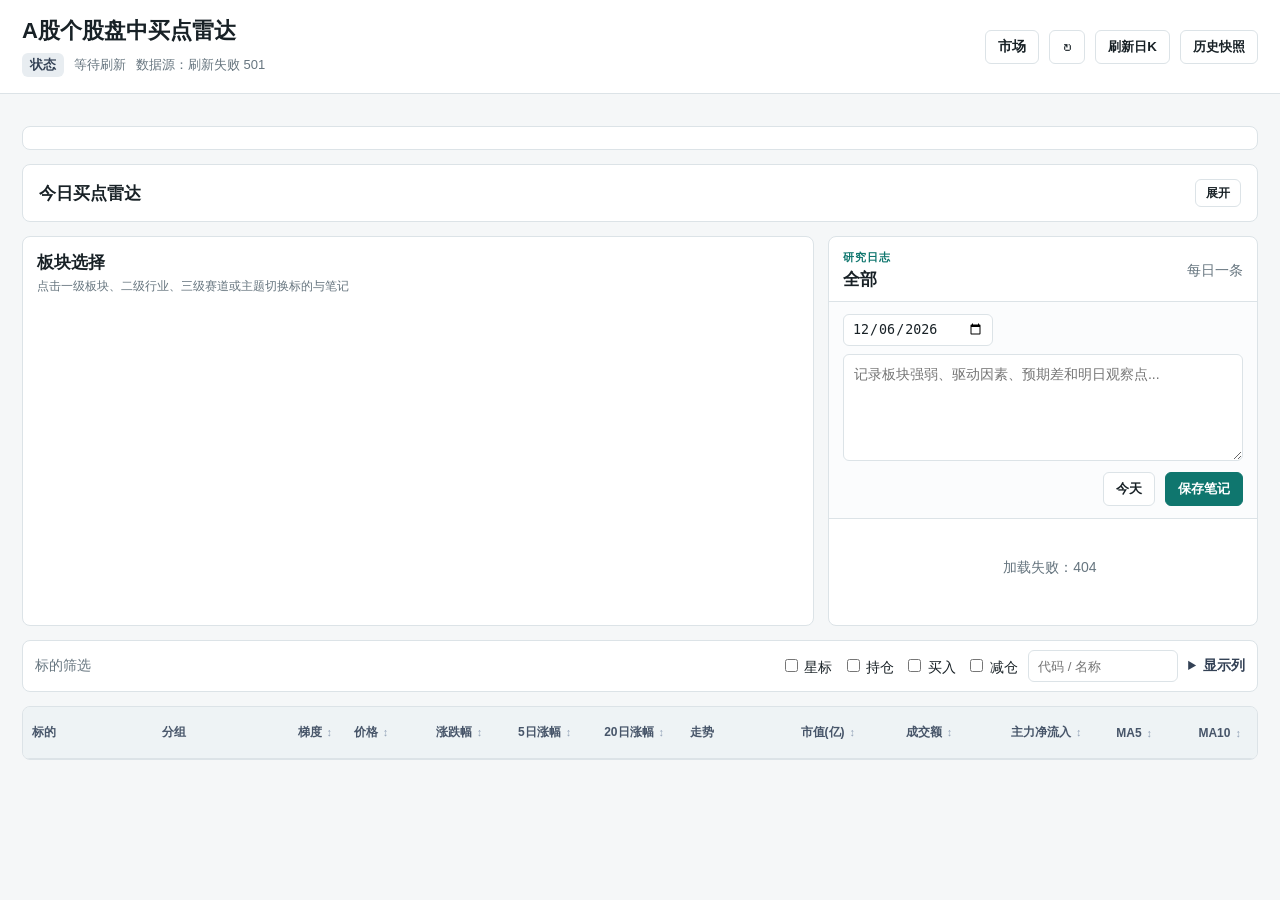
==== commit e133639f: "feat: 建立三级行业分类并优化板块排版" ====
--- a/static/index.html
+++ b/static/index.html
@@ -4,7 +4,7 @@
     <meta charset="utf-8" />
     <meta name="viewport" content="width=device-width, initial-scale=1" />
     <title>A股个股盘中买点雷达</title>
-    <link rel="stylesheet" href="/static/styles.css?v=20260830-2" />
+    <link rel="stylesheet" href="/static/styles.css?v=20260901-1" />
   </head>
   <body>
     <header class="topbar">
@@ -44,7 +44,7 @@
           <div class="workspace-head">
             <div>
               <h2>板块选择</h2>
-              <span class="muted">点击大板块或细分行业切换标的与笔记</span>
+              <span class="muted">点击一级板块、二级行业、三级赛道或主题切换标的与笔记</span>
             </div>
           </div>
           <div class="segmented" id="groupFilter"></div>
@@ -134,6 +134,6 @@
       </div>
     </div>
 
-    <script src="/static/app.js?v=20260830-2"></script>
+    <script src="/static/app.js?v=20260901-1"></script>
   </body>
 </html>
--- a/static/styles.css
+++ b/static/styles.css
@@ -9,8 +9,8 @@
   --amber: #b45309;
   --red: #dc2626;
   --green: #15803d;
-  --purple: #7e22ce;
-  --deep-green: #065f46;
+  --strong-up: #c026d3;
+  --strong-down: #0891b2;
   --slate: #334155;
 }
 
@@ -269,12 +269,12 @@
 }
 
 .group-pct.strong-pos {
-  color: var(--purple);
+  color: var(--strong-up);
   font-weight: 900;
 }
 
 .group-pct.strong-neg {
-  color: var(--deep-green);
+  color: var(--strong-down);
   font-weight: 900;
 }
 
@@ -358,6 +358,119 @@
 
 .group-star-toggle.starred {
   color: #ca8a04;
+}
+
+.scope-star-toggle {
+  display: inline-flex;
+  align-items: center;
+  justify-content: center;
+  width: 16px;
+  height: 16px;
+  margin-left: 4px;
+  border-radius: 4px;
+  color: #b0b8c1;
+  line-height: 1;
+  cursor: pointer;
+  user-select: none;
+}
+
+.scope-star-toggle:hover {
+  background: #fef3c7;
+  color: #ca8a04;
+}
+
+.scope-star-toggle.starred {
+  color: #ca8a04;
+}
+
+.taxonomy-family {
+  flex: 1 1 100%;
+  display: block;
+  margin: 4px 0 0;
+  padding: 8px;
+  border-style: solid;
+  background: #f8fafc;
+}
+
+.taxonomy-family-head {
+  display: flex;
+  align-items: center;
+  margin-bottom: 6px;
+  padding-bottom: 6px;
+  border-bottom: 1px solid var(--line);
+}
+
+.taxonomy-family .taxonomy-root-btn {
+  height: 32px;
+  padding: 0 10px;
+  border-color: #94a3b8;
+  background: #fff;
+  color: var(--text);
+  font-size: 15px;
+  font-weight: 900;
+}
+
+.taxonomy-branches {
+  column-count: 2;
+  column-gap: 7px;
+}
+
+.taxonomy-branch {
+  display: inline-block;
+  width: 100%;
+  min-width: 0;
+  margin: 0 0 7px;
+  padding: 6px;
+  border: 1px solid #dbe3e8;
+  border-radius: 7px;
+  background: #fff;
+  break-inside: avoid;
+}
+
+.taxonomy-family .taxonomy-branch-btn {
+  width: 100%;
+  min-height: 25px;
+  height: auto;
+  justify-content: flex-start;
+  padding: 0 6px;
+  border: 0;
+  border-bottom: 1px solid #edf1f3;
+  border-radius: 0;
+  background: transparent;
+  color: var(--text);
+  font-size: 13px;
+  font-weight: 850;
+}
+
+.taxonomy-leaves {
+  display: flex;
+  flex-wrap: wrap;
+  gap: 4px;
+  padding-top: 5px;
+}
+
+.taxonomy-family .taxonomy-leaf-btn,
+.tag-cluster .taxonomy-leaf-btn {
+  height: 25px;
+  padding: 0 7px;
+  border-color: #d7e0e5;
+  background: #f8fafc;
+  font-size: 11px;
+}
+
+.taxonomy-family button.active,
+.tag-cluster button.active {
+  border-color: var(--teal);
+  background: #e6fffb;
+  color: var(--teal);
+}
+
+.tag-cluster {
+  flex: 1 1 100%;
+  margin: 4px 0 0;
+  border-style: solid;
+  border-color: #d8dee4;
+  background: #fbfcfd;
 }
 
 .panel {
@@ -1297,6 +1410,25 @@
 .group-main,
 .group-extra {
   display: block;
+}
+
+.group-main,
+.group-extra-link {
+  border: 0;
+  background: transparent;
+  color: inherit;
+  font: inherit;
+  line-height: inherit;
+  padding: 0;
+  text-align: left;
+  cursor: pointer;
+}
+
+.group-main:hover,
+.group-extra-link:hover {
+  color: var(--teal);
+  text-decoration: underline;
+  text-underline-offset: 2px;
 }
 
 .group-extra {
@@ -1731,6 +1863,10 @@
     grid-template-columns: 1fr;
   }
 
+  .taxonomy-branches {
+    column-count: 1;
+  }
+
   .market-layout {
     grid-template-columns: 1fr;
   }
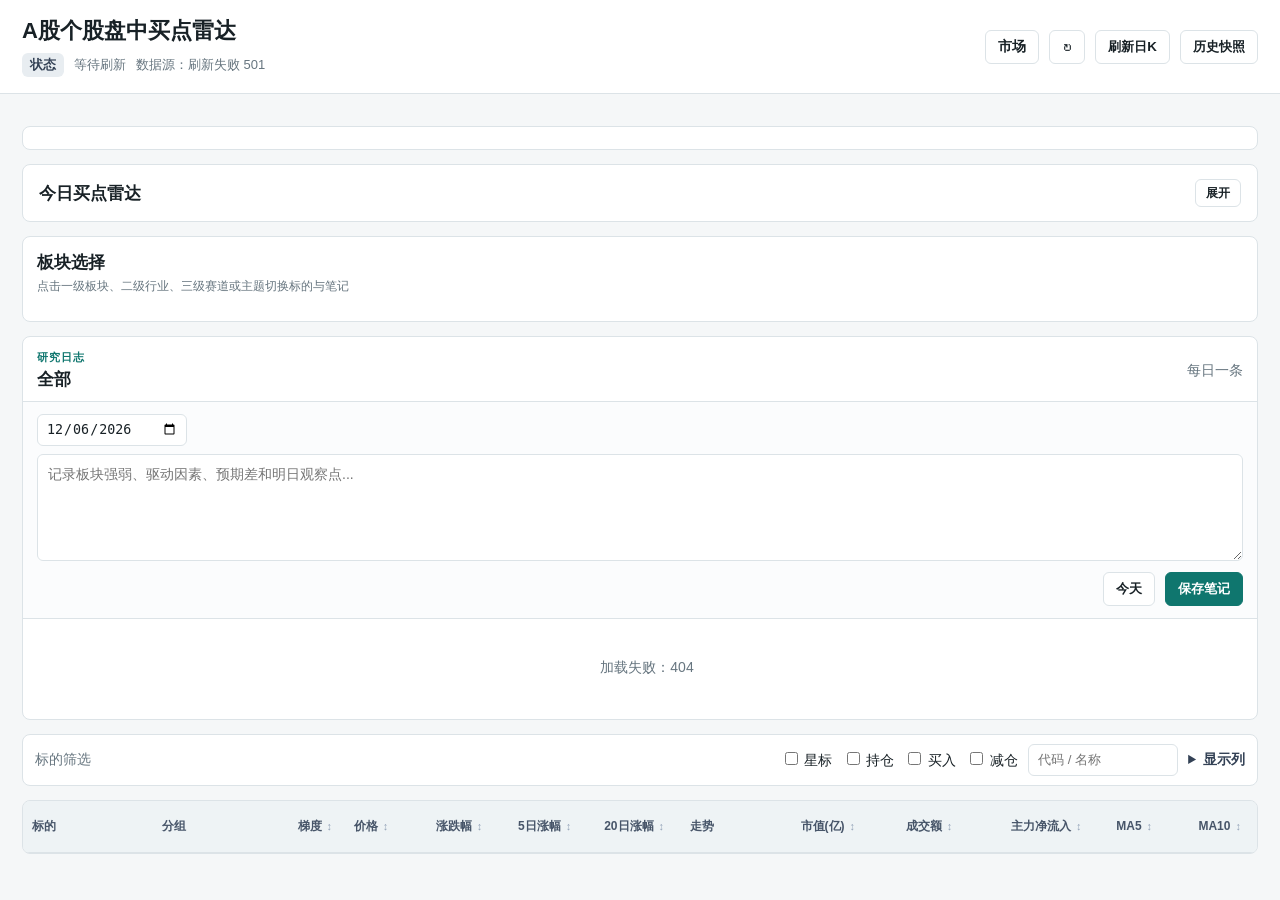
==== commit 3d15b9bd: "fix: 压缩行业分类排版并增强选中高亮" ====
--- a/static/index.html
+++ b/static/index.html
@@ -4,7 +4,7 @@
     <meta charset="utf-8" />
     <meta name="viewport" content="width=device-width, initial-scale=1" />
     <title>A股个股盘中买点雷达</title>
-    <link rel="stylesheet" href="/static/styles.css?v=20260901-1" />
+    <link rel="stylesheet" href="/static/styles.css?v=20260901-5" />
   </head>
   <body>
     <header class="topbar">
@@ -134,6 +134,6 @@
       </div>
     </div>
 
-    <script src="/static/app.js?v=20260901-1"></script>
+    <script src="/static/app.js?v=20260901-5"></script>
   </body>
 </html>
--- a/static/styles.css
+++ b/static/styles.css
@@ -385,9 +385,11 @@
 
 .taxonomy-family {
   flex: 1 1 100%;
-  display: block;
-  margin: 4px 0 0;
-  padding: 8px;
+  display: flex;
+  align-items: flex-start;
+  gap: 5px;
+  margin: 2px 0 0;
+  padding: 4px;
   border-style: solid;
   background: #f8fafc;
 }
@@ -395,32 +397,37 @@
 .taxonomy-family-head {
   display: flex;
   align-items: center;
-  margin-bottom: 6px;
-  padding-bottom: 6px;
-  border-bottom: 1px solid var(--line);
+  flex: 0 0 auto;
+  margin: 0;
+  padding: 0;
+  border: 0;
 }
 
 .taxonomy-family .taxonomy-root-btn {
-  height: 32px;
-  padding: 0 10px;
+  height: 27px;
+  padding: 0 7px;
   border-color: #94a3b8;
   background: #fff;
   color: var(--text);
-  font-size: 15px;
+  font-size: 13px;
   font-weight: 900;
 }
 
 .taxonomy-branches {
-  column-count: 2;
-  column-gap: 7px;
+  flex: 1 1 auto;
+  display: flex;
+  flex-wrap: wrap;
+  gap: 4px;
 }
 
 .taxonomy-branch {
-  display: inline-block;
-  width: 100%;
+  display: inline-flex;
+  align-items: center;
+  width: auto;
+  max-width: 100%;
   min-width: 0;
-  margin: 0 0 7px;
-  padding: 6px;
+  margin: 0;
+  padding: 2px 4px;
   border: 1px solid #dbe3e8;
   border-radius: 7px;
   background: #fff;
@@ -428,31 +435,31 @@
 }
 
 .taxonomy-family .taxonomy-branch-btn {
-  width: 100%;
-  min-height: 25px;
-  height: auto;
+  width: auto;
+  min-height: 23px;
+  height: 23px;
   justify-content: flex-start;
-  padding: 0 6px;
+  padding: 0 5px 0 2px;
   border: 0;
-  border-bottom: 1px solid #edf1f3;
+  border-right: 1px solid #edf1f3;
   border-radius: 0;
   background: transparent;
   color: var(--text);
-  font-size: 13px;
+  font-size: 12px;
   font-weight: 850;
 }
 
 .taxonomy-leaves {
   display: flex;
   flex-wrap: wrap;
-  gap: 4px;
-  padding-top: 5px;
+  gap: 3px;
+  padding: 0 0 0 4px;
 }
 
 .taxonomy-family .taxonomy-leaf-btn,
 .tag-cluster .taxonomy-leaf-btn {
   height: 25px;
-  padding: 0 7px;
+  padding: 0 5px;
   border-color: #d7e0e5;
   background: #f8fafc;
   font-size: 11px;
@@ -463,6 +470,17 @@
   border-color: var(--teal);
   background: #e6fffb;
   color: var(--teal);
+}
+
+.taxonomy-family.scope-container-active {
+  border-color: var(--teal);
+  background: #e6fffb;
+  box-shadow: inset 3px 0 0 var(--teal);
+}
+
+.taxonomy-branch.scope-container-active {
+  border-color: var(--teal);
+  background: #e6fffb;
 }
 
 .tag-cluster {
@@ -553,7 +571,7 @@
 
 .sector-workspace {
   display: grid;
-  grid-template-columns: minmax(720px, 1.35fr) minmax(430px, 0.65fr);
+  grid-template-columns: 1fr;
   gap: 14px;
   margin-bottom: 14px;
 }
@@ -566,7 +584,7 @@
 }
 
 .sector-picker {
-  min-height: 390px;
+  min-height: 0;
   padding: 14px;
 }
 
@@ -638,7 +656,7 @@
 }
 
 .notes-panel {
-  min-height: 390px;
+  min-height: 320px;
   max-height: 520px;
   display: flex;
   flex-direction: column;
@@ -1864,7 +1882,11 @@
   }
 
   .taxonomy-branches {
-    column-count: 1;
+    width: 100%;
+  }
+
+  .taxonomy-family {
+    flex-direction: column;
   }
 
   .market-layout {
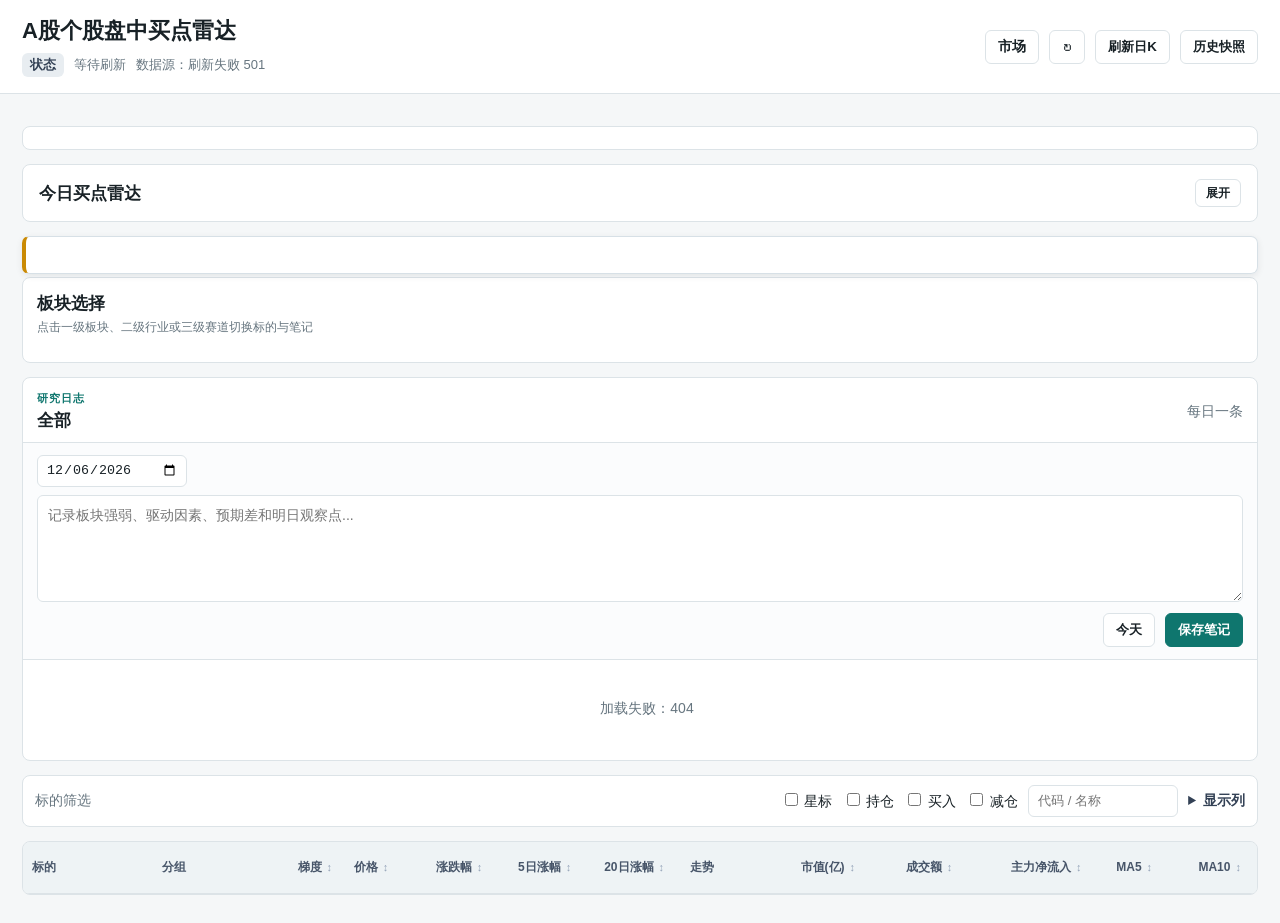
==== commit 8178d2ab: "feat: 完善行业导航与算力运营分类" ====
--- a/static/index.html
+++ b/static/index.html
@@ -4,7 +4,7 @@
     <meta charset="utf-8" />
     <meta name="viewport" content="width=device-width, initial-scale=1" />
     <title>A股个股盘中买点雷达</title>
-    <link rel="stylesheet" href="/static/styles.css?v=20260901-5" />
+    <link rel="stylesheet" href="/static/styles.css?v=20260901-19" />
   </head>
   <body>
     <header class="topbar">
@@ -39,12 +39,14 @@
         <div id="radarList" class="radar-list"></div>
       </section>
 
+      <div class="starred-scope-bar" id="starredScopeBar"></div>
+
       <section class="sector-workspace">
         <div class="sector-picker">
           <div class="workspace-head">
             <div>
               <h2>板块选择</h2>
-              <span class="muted">点击一级板块、二级行业、三级赛道或主题切换标的与笔记</span>
+              <span class="muted">点击一级板块、二级行业或三级赛道切换标的与笔记</span>
             </div>
           </div>
           <div class="segmented" id="groupFilter"></div>
@@ -134,6 +136,6 @@
       </div>
     </div>
 
-    <script src="/static/app.js?v=20260901-5"></script>
+    <script src="/static/app.js?v=20260901-19"></script>
   </body>
 </html>
--- a/static/styles.css
+++ b/static/styles.css
@@ -383,41 +383,114 @@
   color: #ca8a04;
 }
 
+.starred-scope-bar {
+  position: sticky;
+  top: 94px;
+  z-index: 8;
+  flex: 1 1 100%;
+  display: flex;
+  align-items: center;
+  flex-wrap: wrap;
+  gap: 4px;
+  min-height: 38px;
+  margin-bottom: 3px;
+  padding: 5px 8px;
+  border: 1px solid #d7e0e6;
+  border-left: 4px solid #ca8a04;
+  border-radius: 7px;
+  background: rgba(255, 255, 255, 0.97);
+  box-shadow: 0 2px 7px rgba(15, 23, 42, 0.08);
+  backdrop-filter: blur(6px);
+}
+
+.starred-scope-label {
+  margin-right: 3px;
+  color: #7c5b12;
+  font-size: 12px;
+  font-weight: 700;
+  white-space: nowrap;
+}
+
+.starred-scope-empty {
+  color: #8a98a5;
+  font-size: 11.5px;
+}
+
+.starred-scope-bar .starred-scope-btn {
+  height: 25px;
+  padding: 0 5px;
+  border: 1px solid #ead39b;
+  border-radius: 6px;
+  background: #fffaf0;
+  color: #4b5b6b;
+  cursor: pointer;
+  font-size: 12px;
+  font-weight: 500;
+}
+
+.starred-scope-bar .starred-scope-btn.active {
+  border-color: var(--teal);
+  background: #e6fffb;
+  color: var(--teal);
+}
+
 .taxonomy-family {
   flex: 1 1 100%;
-  display: flex;
-  align-items: flex-start;
-  gap: 5px;
-  margin: 2px 0 0;
-  padding: 4px;
+  display: block;
+  margin: 4px 0 0;
+  padding: 0;
   border-style: solid;
-  background: #f8fafc;
+  border-color: #d7e0e6;
+  overflow: hidden;
+  background: #fff;
 }
 
 .taxonomy-family-head {
   display: flex;
   align-items: center;
-  flex: 0 0 auto;
   margin: 0;
-  padding: 0;
+  padding: 3px 7px;
   border: 0;
-}
-
-.taxonomy-family .taxonomy-root-btn {
+  border-left: 4px solid #64748b;
+  border-bottom: 1px solid #dce4ea;
+  background: #eef3f7;
+}
+
+.segmented .taxonomy-family .taxonomy-root-btn {
+  display: inline-flex;
+  align-items: center;
+  width: 100%;
   height: 27px;
-  padding: 0 7px;
-  border-color: #94a3b8;
-  background: #fff;
-  color: var(--text);
-  font-size: 13px;
-  font-weight: 900;
+  justify-content: flex-start;
+  padding: 0 2px;
+  border: 0;
+  border-radius: 0;
+  background: transparent;
+  color: #273444;
+  font-size: 14px;
+  font-weight: 800;
+}
+
+.taxonomy-family .taxonomy-root-btn > span:first-child {
+  font-weight: 800;
+}
+
+.taxonomy-family .taxonomy-root-btn .group-pct {
+  font-size: 14px;
+  font-weight: 800;
+}
+
+.taxonomy-family .taxonomy-root-btn .family-breadth {
+  color: #718096;
+  font-weight: 400;
 }
 
 .taxonomy-branches {
-  flex: 1 1 auto;
-  display: flex;
+  display: flex;
+  flex-direction: row;
   flex-wrap: wrap;
-  gap: 4px;
+  gap: 2px 10px;
+  padding: 2px 7px 3px;
 }
 
 .taxonomy-branch {
@@ -427,42 +500,84 @@
   max-width: 100%;
   min-width: 0;
   margin: 0;
-  padding: 2px 4px;
-  border: 1px solid #dbe3e8;
-  border-radius: 7px;
-  background: #fff;
+  padding: 2px 8px 2px 2px;
+  border: 0;
+  border-right: 1px dotted #dce4e9;
+  border-radius: 0;
+  background: transparent;
   break-inside: avoid;
 }
 
-.taxonomy-family .taxonomy-branch-btn {
+.segmented .taxonomy-family .taxonomy-branch-btn {
+  display: inline-flex;
+  align-items: center;
   width: auto;
+  min-width: 0;
   min-height: 23px;
   height: 23px;
   justify-content: flex-start;
-  padding: 0 5px 0 2px;
+  padding: 0 7px 0 6px;
   border: 0;
-  border-right: 1px solid #edf1f3;
-  border-radius: 0;
-  background: transparent;
-  color: var(--text);
-  font-size: 12px;
-  font-weight: 850;
+  border-left: 3px solid #94a3b8;
+  border-radius: 2px;
+  background: #edf2f6;
+  color: #435365;
+  font-size: 13px;
+  font-weight: 700;
+  letter-spacing: 0.01em;
+}
+
+.taxonomy-family .taxonomy-branch-btn > span:first-child {
+  font-weight: 700;
+}
+
+.taxonomy-family .taxonomy-branch-btn .family-breadth {
+  color: #8793a1;
+  font-weight: 400;
+}
+
+.taxonomy-family .taxonomy-branch-btn .group-pct {
+  font-size: 13px;
+  font-weight: 700;
 }
 
 .taxonomy-leaves {
   display: flex;
   flex-wrap: wrap;
   gap: 3px;
-  padding: 0 0 0 4px;
+  padding: 0 0 0 7px;
 }
 
 .taxonomy-family .taxonomy-leaf-btn,
 .tag-cluster .taxonomy-leaf-btn {
   height: 25px;
   padding: 0 5px;
-  border-color: #d7e0e5;
-  background: #f8fafc;
-  font-size: 11px;
+  border-color: #e0e6eb;
+  background: #fff;
+  color: #4b5b6b;
+  font-size: 12px;
+  font-weight: 500;
+}
+
+.taxonomy-family .scope-star-toggle:not(.starred) {
+  opacity: 0;
+  transition: opacity 0.15s ease;
+}
+
+.taxonomy-family button:hover .scope-star-toggle,
+.taxonomy-family button:focus-visible .scope-star-toggle {
+  opacity: 1;
+}
+
+.taxonomy-family .taxonomy-leaf-btn > span:first-child,
+.tag-cluster .taxonomy-leaf-btn > span:first-child {
+  font-weight: 500;
+}
+
+.taxonomy-family .taxonomy-leaf-btn .group-pct,
+.tag-cluster .taxonomy-leaf-btn .group-pct {
+  font-size: 12px;
+  font-weight: 700;
 }
 
 .taxonomy-family button.active,
@@ -472,15 +587,54 @@
   color: var(--teal);
 }
 
+.segmented .taxonomy-family .taxonomy-root-btn.active,
+.segmented .taxonomy-family .taxonomy-branch-btn.active {
+  border-color: transparent;
+  color: #0f766e;
+  font-weight: inherit;
+}
+
+.segmented .taxonomy-family .taxonomy-root-btn.active {
+  background: transparent;
+}
+
+.segmented .taxonomy-family .taxonomy-branch-btn.active {
+  border-left-color: var(--teal);
+  background: #dff8f4;
+}
+
 .taxonomy-family.scope-container-active {
   border-color: var(--teal);
-  background: #e6fffb;
+  background: #f2fffc;
   box-shadow: inset 3px 0 0 var(--teal);
+}
+
+.taxonomy-family.scope-container-active .taxonomy-family-head {
+  border-left-color: var(--teal);
+  background: #dff8f4;
+}
+
+.taxonomy-branch.scope-container-starred {
+  border-radius: 5px;
+  background: #fff8dc;
+  box-shadow: inset 0 0 0 1px #e8c96f;
+}
+
+.taxonomy-branch.scope-container-starred .taxonomy-branch-btn {
+  border-left-color: #ca8a04;
+  background: #fff3c4;
 }
 
 .taxonomy-branch.scope-container-active {
   border-color: var(--teal);
+  border-radius: 5px;
   background: #e6fffb;
+  box-shadow: none;
+}
+
+.taxonomy-branch.scope-container-active .taxonomy-branch-btn {
+  border-left-color: var(--teal);
+  background: #dff8f4;
 }
 
 .tag-cluster {
@@ -1886,7 +2040,16 @@
   }
 
   .taxonomy-family {
-    flex-direction: column;
+    display: block;
+  }
+
+  .taxonomy-branch {
+    max-width: 100%;
+  }
+
+  .segmented .taxonomy-family .taxonomy-branch-btn {
+    min-width: 0;
+    border-right: 0;
   }
 
   .market-layout {
